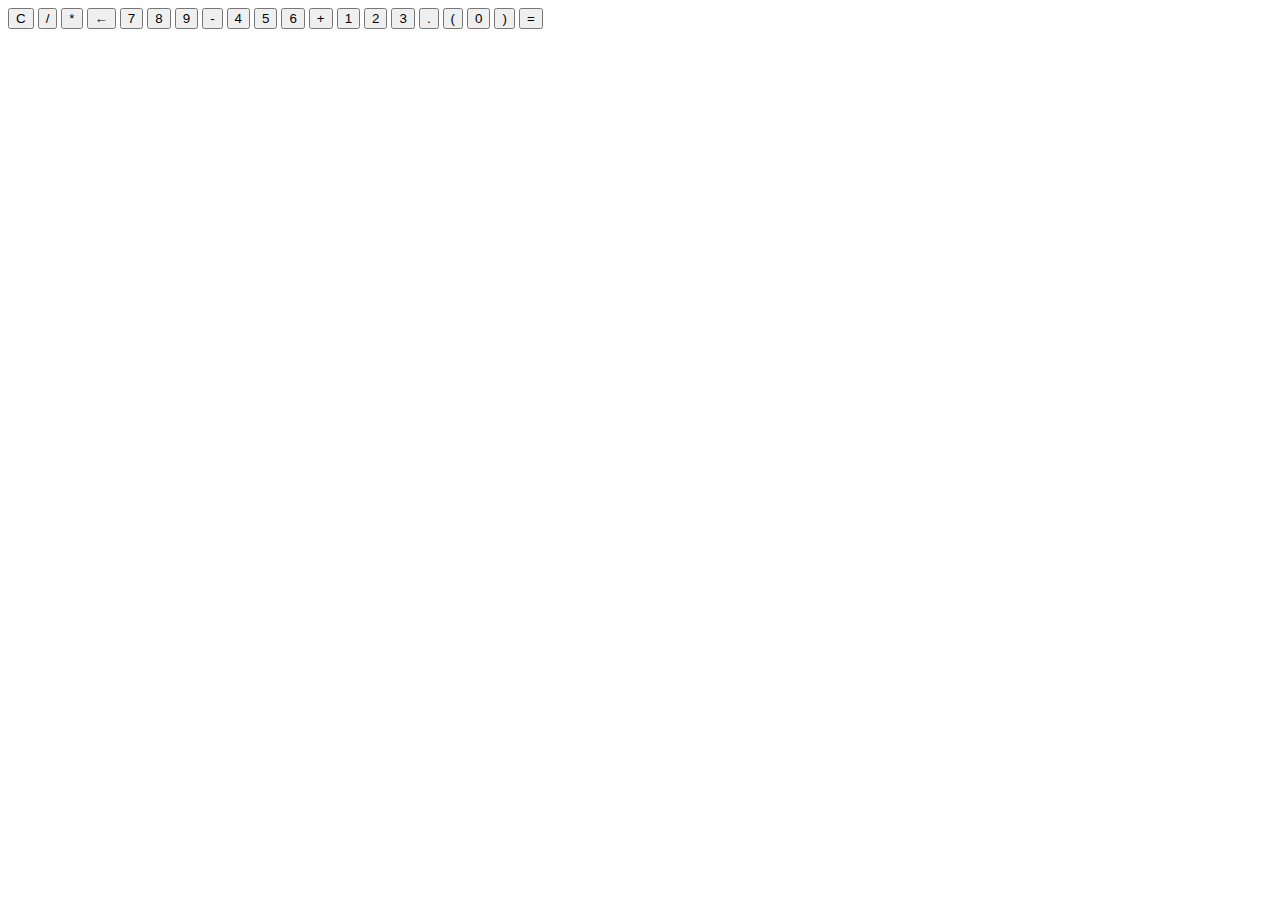
==== index.html @ 4f0343fd "Initial commit" ====
<!DOCTYPE html>
<html lang="en">

<head>
    <meta charset="UTF-8">
    <meta http-equiv="X-UA-Compatible" content="IE=edge">
    <meta name="viewport" content="width=device-width, initial-scale=1.0">
    <title>Calculator</title>
    <link rel="stylesheet" href="/calculator/style.css">
</head>

<body>
    <div class="container">
        <div id="display"></div>
        <div class="buttons">
            <button class="button" id="AC" onclick="AC()">C</button>
            <button class="button" onclick="val('/')">/</button>
            <button class="button" onclick="val('*')">*</button>
            <button class="button" id="red" onclick="del()">&larr;</button>

            <button class="button" onclick="val('7')">7</button>
            <button class="button" onclick="val('8')">8</button>
            <button class="button" onclick="val('9')">9</button>
            <button class="button" onclick="val('-')">-</button>

            <button class="button" onclick="val('4')">4</button>
            <button class="button" onclick="val('5')">5</button>
            <button class="button" onclick="val('6')">6</button>
            <button class="button" onclick="val('+')">+</button>

            <button class="button" onclick="val('1')">1</button>
            <button class="button" onclick="val('2')">2</button>
            <button class="button" onclick="val('3')">3</button>
            <button class="button" id="fullstop" onclick="val('.')">.</button>

            <button class="button">(</button>
            <button class="button" onclick="val('0')">0</button>
            <button class="button">)</button>
            <button class="button" id="equalTo" onclick="equalsign()">=</button>
        </div>
        <script src="/calculator/script.js"></script>
</body>

</html>
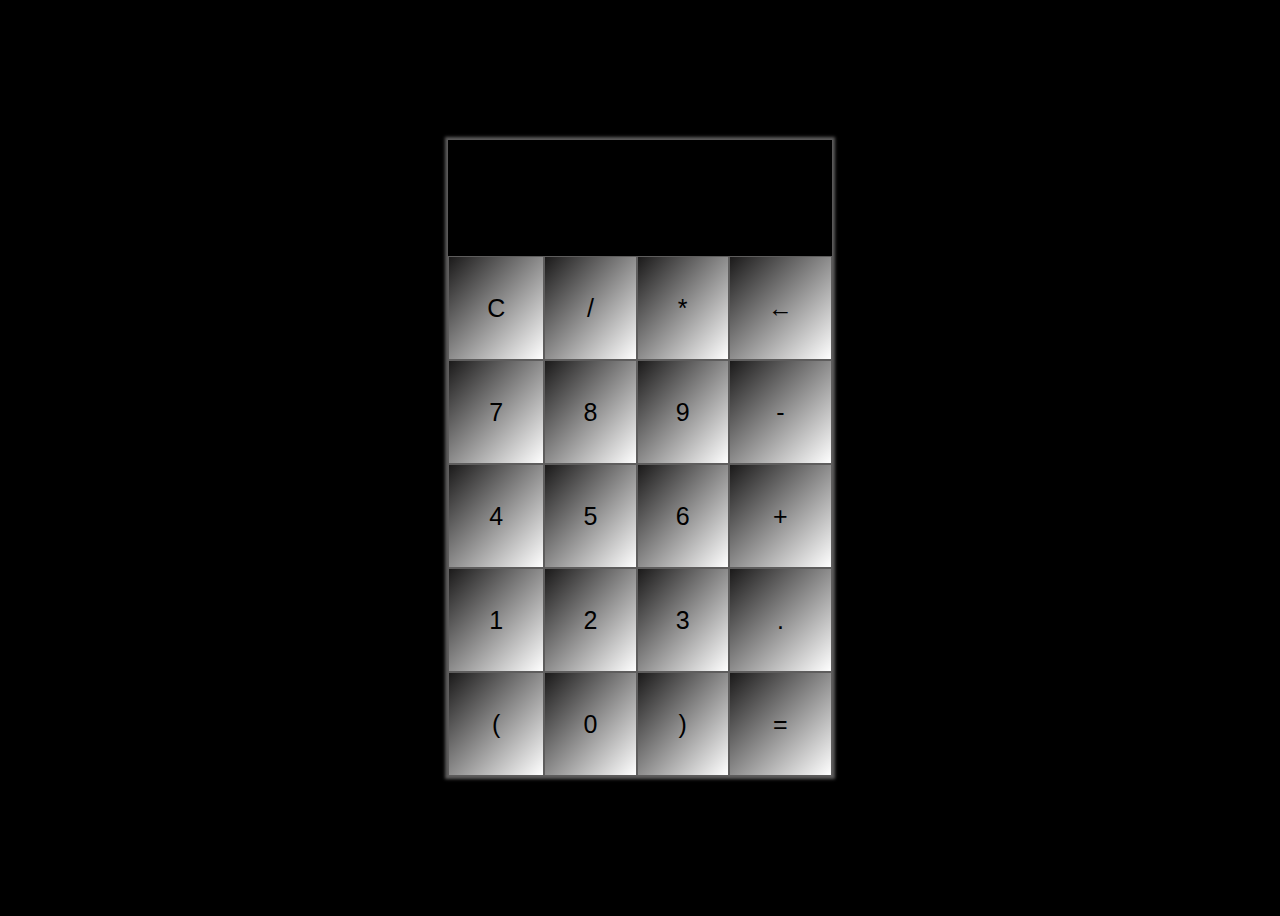
==== commit 523c536d: "Update calulator" ====
--- a/index.html
+++ b/index.html
@@ -6,7 +6,7 @@
     <meta http-equiv="X-UA-Compatible" content="IE=edge">
     <meta name="viewport" content="width=device-width, initial-scale=1.0">
     <title>Calculator</title>
-    <link rel="stylesheet" href="/calculator/style.css">
+    <link rel="stylesheet" href="style.css">
 </head>
 
 <body>
@@ -38,7 +38,7 @@
             <button class="button">)</button>
             <button class="button" id="equalTo" onclick="equalsign()">=</button>
         </div>
-        <script src="/calculator/script.js"></script>
+        <script src="script.js"></script>
 </body>
 
 </html>--- a/style.css
+++ b/style.css
@@ -0,0 +1,34 @@
+.container{
+    max-width: 400px;
+    width: 24rem;
+    box-shadow: 0px 0px 3px 3px rgb(94, 93, 93);
+}
+#display{
+    height: 4em;
+    color: white ;
+    line-height: 4em;
+    padding: 8px 8px;
+    font-size: 25px;
+    text-align: right;
+    justify-content: right;
+}
+button{
+    border: 0.5px solid rgb(94, 93, 93);
+    line-height: 100px;
+    text-align: center;
+    font-size: 25px;
+    cursor: pointer;
+    background: linear-gradient(to top left, white, rgb(27, 26, 26));
+}
+.buttons{
+    display: grid;
+    grid-template-columns: auto auto auto auto;
+}
+body{
+    background-color: black;
+    display: flex;
+    flex-direction: column;
+    justify-content: center;
+    align-items: center;
+    height: 100vh;
+}